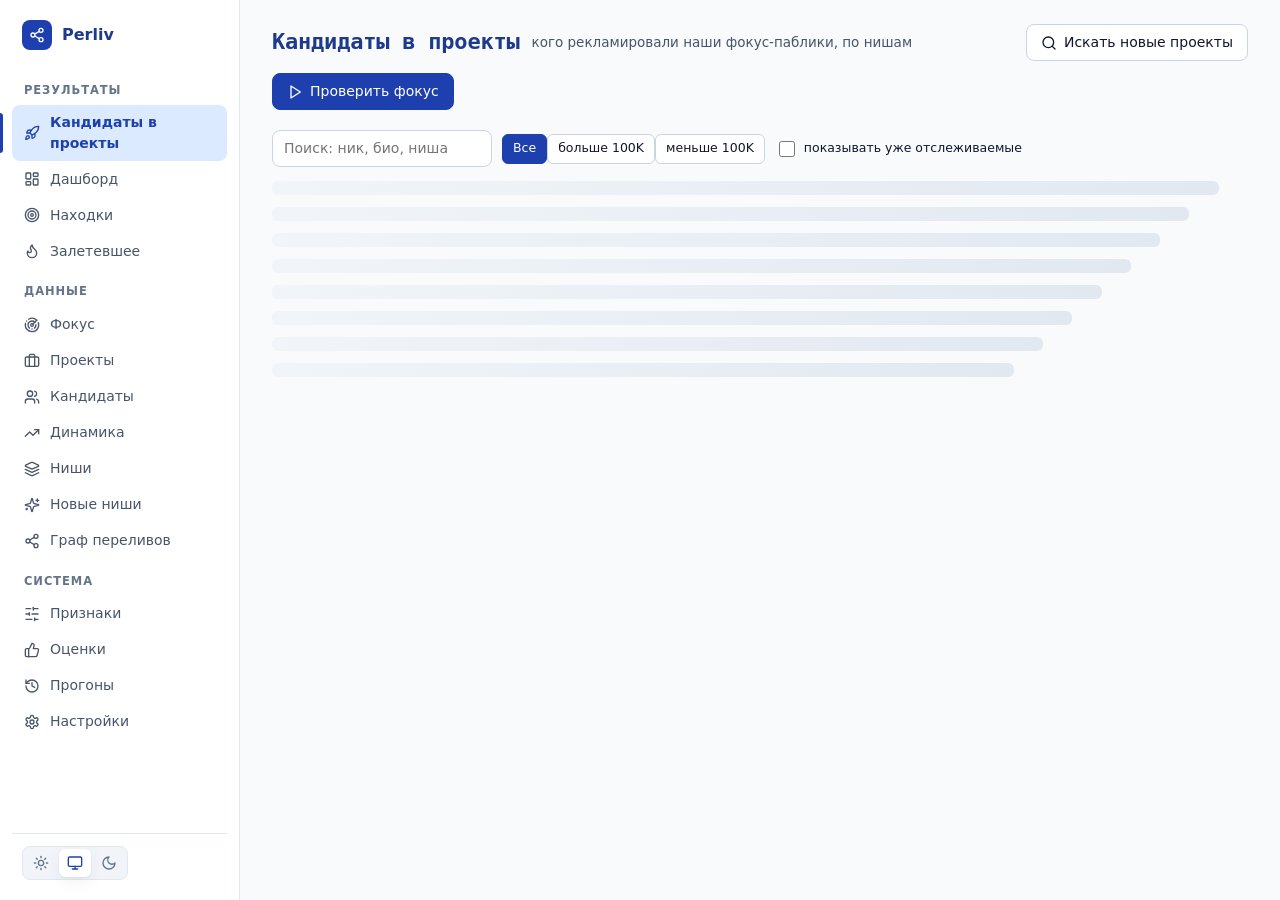
==== index.html @ 7c4a5ea0 "Add files via upload" ====
<!doctype html>
<html lang="ru">
<head>
  <meta charset="utf-8">
  <meta name="viewport" content="width=device-width, initial-scale=1">
  <meta name="robots" content="noindex, nofollow">
  <meta name="referrer" content="no-referrer">
  <meta http-equiv="Content-Security-Policy" content="default-src 'none'; script-src 'self' 'unsafe-eval'; style-src 'self' 'unsafe-inline' https://fonts.googleapis.com; font-src https://fonts.gstatic.com; img-src 'self' data: https://perliv.tail1defb3.ts.net https://*.cdninstagram.com https://*.fbcdn.net; connect-src https://perliv.tail1defb3.ts.net; base-uri 'none'; form-action 'none'; object-src 'none'">
  <title>Perliv</title>
  <script src="config.js?v=1de189eea8"></script>
  <link rel="preconnect" href="https://fonts.googleapis.com">
  <link rel="preconnect" href="https://fonts.gstatic.com" crossorigin>
  <link href="https://fonts.googleapis.com/css2?family=Fira+Code:wght@400;500;600&family=Fira+Sans:wght@400;500;600;700&display=swap" rel="stylesheet">
  <link rel="stylesheet" href="style.css?v=ed59b967a3">
  <script src="vendor/vue.global.prod.js"></script>
  <script src="vendor/chart.umd.min.js"></script>
  <script src="vendor/cytoscape.min.js"></script>
  <script src="icons.js?v=b8cd7720ce"></script>
</head>
<body>
<div id="app" v-cloak></div>
<script src="app.js?v=ed44a985e6"></script>
</body>
</html>
---- style.css ----
/* Perliv — design system "Data-Dense Dashboard" (ui-ux-pro-max): Fira Sans / Fira Code, blue data + amber highlights,
   light and dark themes from one set of semantic tokens. Components never use raw hex — only these variables. */
:root {
  --bg: #f8fafc;
  --bg2: #f1f5f9;          /* inputs, wells, table heads */
  --card: #ffffff;
  --card2: #f8fafc;        /* raised element inside a card */
  --line: #e2e8f0;
  --line2: #cbd5e1;        /* hover / strong border */
  --text: #0f172a;
  --heading: #1e3a8a;
  --muted: #475569;        /* 7.5:1 on white */
  --dim: #64748b;          /* 4.8:1 on white — smallest text never goes lighter than this */
  --primary: #1e40af;
  --primary-hover: #1e3a8a;
  --on-primary: #ffffff;
  --primary-soft: #dbeafe;
  --accent: #b45309;       /* amber, readable as text */
  --accent-soft: #fef3c7;
  --good: #15803d;  --good-soft: #dcfce7;
  --warn: #b45309;  --warn-soft: #fef3c7;
  --bad: #b91c1c;   --bad-soft: #fee2e2;
  --info: #0e7490;  --info-soft: #cffafe;
  --violet: #6d28d9; --violet-soft: #ede9fe;
  --ring: #1e40af;
  --shadow: 0 1px 2px rgba(15, 23, 42, .06), 0 4px 16px rgba(15, 23, 42, .06);
  --shadow-lg: 0 12px 32px rgba(15, 23, 42, .14);
  --overlay: rgba(15, 23, 42, .55);
  --radius: 10px;
  --radius-sm: 6px;
  --font: "Fira Sans", system-ui, -apple-system, "Segoe UI", sans-serif;
  --mono: "Fira Code", ui-monospace, "SF Mono", Consolas, monospace;
  --ease: cubic-bezier(.2, .8, .2, 1);
  color-scheme: light;
}
:root[data-theme="dark"] {
  --bg: #0b1120; --bg2: #0f172a; --card: #111a2e; --card2: #16213a;
  --line: #1e2b45; --line2: #2c3d5f;
  --text: #e2e8f0; --heading: #e2e8f0; --muted: #a3b1c6; --dim: #8796ad;
  --primary: #3b82f6; --primary-hover: #60a5fa; --on-primary: #ffffff; --primary-soft: rgba(59, 130, 246, .16);
  --accent: #fbbf24; --accent-soft: rgba(251, 191, 36, .14);
  --good: #4ade80; --good-soft: rgba(74, 222, 128, .13);
  --warn: #fbbf24; --warn-soft: rgba(251, 191, 36, .13);
  --bad: #f87171;  --bad-soft: rgba(248, 113, 113, .13);
  --info: #22d3ee; --info-soft: rgba(34, 211, 238, .12);
  --violet: #a78bfa; --violet-soft: rgba(167, 139, 250, .15);
  --ring: #60a5fa;
  --shadow: 0 1px 2px rgba(0, 0, 0, .3); --shadow-lg: 0 16px 40px rgba(0, 0, 0, .45); --overlay: rgba(2, 6, 23, .7);
  color-scheme: dark;
}
@media (prefers-color-scheme: dark) {
  :root:not([data-theme="light"]):not([data-theme="dark"]) {
    --bg: #0b1120; --bg2: #0f172a; --card: #111a2e; --card2: #16213a;
    --line: #1e2b45; --line2: #2c3d5f;
    --text: #e2e8f0; --heading: #e2e8f0; --muted: #a3b1c6; --dim: #8796ad;
    --primary: #3b82f6; --primary-hover: #60a5fa; --on-primary: #ffffff; --primary-soft: rgba(59, 130, 246, .16);
    --accent: #fbbf24; --accent-soft: rgba(251, 191, 36, .14);
    --good: #4ade80; --good-soft: rgba(74, 222, 128, .13);
    --warn: #fbbf24; --warn-soft: rgba(251, 191, 36, .13);
    --bad: #f87171;  --bad-soft: rgba(248, 113, 113, .13);
    --info: #22d3ee; --info-soft: rgba(34, 211, 238, .12);
    --violet: #a78bfa; --violet-soft: rgba(167, 139, 250, .15);
    --ring: #60a5fa;
    --shadow: 0 1px 2px rgba(0, 0, 0, .3); --shadow-lg: 0 16px 40px rgba(0, 0, 0, .45); --overlay: rgba(2, 6, 23, .7);
    color-scheme: dark;
  }
}

* { box-sizing: border-box; }
html, body { margin: 0; min-height: 100%; }
body { background: var(--bg); color: var(--text); font: 14px/1.5 var(--font); -webkit-font-smoothing: antialiased; }
a { color: inherit; text-decoration: none; }
a:hover { color: var(--primary); }
button { font: inherit; color: inherit; }
[v-cloak] { display: none; }
:focus-visible { outline: 2px solid var(--ring); outline-offset: 2px; border-radius: 4px; }
::selection { background: var(--primary-soft); }
.ic { width: 16px; height: 16px; flex: none; stroke-width: 2; vertical-align: -3px; }
.ic.sm { width: 14px; height: 14px; }
.ic.lg { width: 20px; height: 20px; }
.ic.xl { width: 32px; height: 32px; stroke-width: 1.5; }
.spin { animation: spin 1s linear infinite; }
@keyframes spin { to { transform: rotate(360deg); } }

/* ---------- shell ---------- */
.layout { display: grid; grid-template-columns: 240px 1fr; min-height: 100vh; }
.side {
  position: sticky; top: 0; height: 100vh; overflow-y: auto; padding: 16px 12px; border-right: 1px solid var(--line);
  background: var(--card); display: flex; flex-direction: column; gap: 2px; z-index: 30;
}
.brand { display: flex; align-items: center; gap: 10px; padding: 4px 10px 16px; font-weight: 700; font-size: 16px; color: var(--heading); }
.brand .logo { width: 30px; height: 30px; border-radius: 8px; display: grid; place-items: center; background: var(--primary); color: var(--on-primary); }
.nav-group { font-size: 11.5px; font-weight: 600; text-transform: uppercase; letter-spacing: .08em; color: var(--dim); padding: 14px 12px 6px; }
.nav a {
  position: relative; display: flex; align-items: center; gap: 10px; min-height: 36px; padding: 7px 12px; border-radius: 8px;
  color: var(--muted); font-weight: 500; transition: background .15s var(--ease), color .15s var(--ease);
}
.nav a:hover { background: var(--bg2); color: var(--text); }
.nav a.on { background: var(--primary-soft); color: var(--primary); font-weight: 600; }
.nav a.on::before { content: ""; position: absolute; left: -12px; top: 8px; bottom: 8px; width: 3px; border-radius: 0 3px 3px 0; background: var(--primary); }
.nav .badge { margin-left: auto; }
.side .foot { margin-top: auto; padding: 12px 10px 4px; display: flex; flex-direction: column; gap: 10px; font-size: 12.5px; color: var(--dim); border-top: 1px solid var(--line); }
.theme-switch { display: inline-flex; background: var(--bg2); border: 1px solid var(--line); border-radius: 8px; padding: 2px; gap: 2px; width: fit-content; }
.theme-switch button { display: grid; place-items: center; width: 32px; height: 28px; border: 0; background: none; border-radius: 6px; cursor: pointer; color: var(--dim); }
.theme-switch button:hover { color: var(--text); }
.theme-switch button.on { background: var(--card); color: var(--primary); box-shadow: var(--shadow); }
.topbar { display: none; }
.scrim { display: none; }

.main { padding: 24px 32px 64px; max-width: 1560px; width: 100%; min-width: 0; }
.head { display: flex; align-items: center; gap: 12px; margin-bottom: 20px; flex-wrap: wrap; }
.head h1 { font: 600 22px/1.3 var(--mono); margin: 0; letter-spacing: -.01em; color: var(--heading); }
.head .sub { color: var(--muted); font-size: 13.5px; }
.head .sp { flex: 1; }

/* ---------- surfaces ---------- */
.card { background: var(--card); border: 1px solid var(--line); border-radius: var(--radius); padding: 16px 18px; box-shadow: var(--shadow); min-width: 0; }
.card h3 { margin: 0 0 12px; font-size: 12px; color: var(--dim); font-weight: 600; text-transform: uppercase; letter-spacing: .07em; }
.grid { display: grid; gap: 16px; }
.g2 { grid-template-columns: repeat(2, minmax(0, 1fr)); }
.g3 { grid-template-columns: repeat(3, minmax(0, 1fr)); }
.split { display: grid; grid-template-columns: minmax(0, 1.4fr) minmax(0, 1fr); gap: 16px; }
.kpis { display: grid; grid-template-columns: repeat(auto-fill, minmax(176px, 1fr)); gap: 12px; margin-bottom: 18px; }
.kpi { padding: 14px 16px; display: flex; flex-direction: column; gap: 2px; transition: border-color .15s var(--ease), box-shadow .15s var(--ease); }
a.kpi:hover { border-color: var(--primary); color: inherit; box-shadow: var(--shadow-lg); }
.kpi .v { font: 600 26px/1.2 var(--mono); letter-spacing: -.02em; color: var(--heading); display: flex; align-items: center; gap: 8px; }
.kpi .l { color: var(--muted); font-size: 12.5px; line-height: 1.4; }
.kpi.accent { border-color: var(--primary); box-shadow: inset 3px 0 0 var(--primary), var(--shadow); }

/* ---------- controls ---------- */
.btn {
  display: inline-flex; align-items: center; justify-content: center; gap: 7px; min-height: 36px; padding: 7px 14px; border-radius: 8px;
  border: 1px solid var(--line2); background: var(--card); cursor: pointer; font-weight: 500; white-space: nowrap; color: var(--text);
  transition: background .15s var(--ease), border-color .15s var(--ease), color .15s var(--ease);
}
.btn:hover { border-color: var(--primary); color: var(--primary); }
.btn.primary { background: var(--primary); border-color: var(--primary); color: var(--on-primary); }
.btn.primary:hover { background: var(--primary-hover); border-color: var(--primary-hover); color: var(--on-primary); }
.btn.good { background: var(--good-soft); border-color: transparent; color: var(--good); }
.btn.good:hover { border-color: var(--good); }
.btn.bad { background: var(--bad-soft); border-color: transparent; color: var(--bad); }
.btn.bad:hover { border-color: var(--bad); }
.btn.ghost { background: none; border-color: transparent; color: var(--muted); }
.btn.ghost:hover { background: var(--bg2); color: var(--text); }
.btn.sm { min-height: 30px; padding: 4px 10px; font-size: 12.5px; border-radius: 6px; gap: 5px; }
.btn.icon { padding: 0; width: 32px; min-height: 32px; }
.btn:disabled { opacity: .5; cursor: not-allowed; }

.chip {
  display: inline-flex; align-items: center; gap: 4px; padding: 1px 8px; border-radius: 99px; font-size: 12px; line-height: 20px;
  background: var(--bg2); border: 1px solid var(--line); color: var(--muted); white-space: nowrap; max-width: 100%; overflow: hidden; text-overflow: ellipsis;
}
a.chip, .chip[role="button"] { cursor: pointer; transition: border-color .15s var(--ease), color .15s var(--ease); }
a.chip:hover { border-color: var(--primary); color: var(--primary); }
.chip.p { color: var(--violet); border-color: transparent; background: var(--violet-soft); }
.chip.c { color: var(--info); border-color: transparent; background: var(--info-soft); }
.chip.g { color: var(--good); border-color: transparent; background: var(--good-soft); }
.chip.w { color: var(--warn); border-color: transparent; background: var(--warn-soft); }
.chip.r { color: var(--bad); border-color: transparent; background: var(--bad-soft); }
.badge { background: var(--accent-soft); color: var(--accent); border-radius: 99px; font: 600 11.5px/18px var(--mono); padding: 0 7px; }
.nav a.on .badge { background: var(--primary); color: var(--on-primary); }

input, textarea, select {
  background: var(--card); border: 1px solid var(--line2); color: var(--text); border-radius: 8px; padding: 7px 11px; min-height: 36px;
  font: inherit; outline: none; transition: border-color .15s var(--ease), box-shadow .15s var(--ease); max-width: 100%;
}
input:hover, textarea:hover, select:hover { border-color: var(--dim); }
input:focus, textarea:focus, select:focus { border-color: var(--primary); box-shadow: 0 0 0 3px var(--primary-soft); }
input[type="checkbox"] { min-height: 0; width: 16px; height: 16px; accent-color: var(--primary); cursor: pointer; }
textarea { width: 100%; min-height: 90px; resize: vertical; font: 12.5px/1.5 var(--mono); }
select { cursor: pointer; }
label.f { display: flex; flex-direction: column; gap: 5px; color: var(--muted); font-size: 12.5px; font-weight: 500; }

.tabs { display: flex; gap: 2px; background: var(--bg2); border: 1px solid var(--line); padding: 3px; border-radius: 10px; width: fit-content; max-width: 100%; overflow-x: auto; margin-bottom: 16px; }
.tabs button {
  display: inline-flex; align-items: center; gap: 6px; background: none; border: 0; min-height: 32px; padding: 5px 14px; border-radius: 7px;
  cursor: pointer; color: var(--muted); font-weight: 500; white-space: nowrap; transition: background .15s var(--ease), color .15s var(--ease);
}
.tabs button:hover { color: var(--text); }
.tabs button.on { background: var(--card); color: var(--primary); font-weight: 600; box-shadow: var(--shadow); }

/* ---------- people ---------- */
.av {
  width: 36px; height: 36px; border-radius: 50%; object-fit: cover; background: var(--primary-soft); flex: none;
  display: grid; place-items: center; font-weight: 600; color: var(--primary); font-size: 14px; overflow: hidden;
}
.av.lg { width: 72px; height: 72px; font-size: 26px; }
.av.sm { width: 26px; height: 26px; font-size: 11px; }
.who { display: flex; align-items: center; gap: 10px; min-width: 0; }
.who .n { font-weight: 600; overflow: hidden; text-overflow: ellipsis; white-space: nowrap; display: flex; align-items: center; gap: 4px; }
.who .n a:first-child { color: var(--text); }
.who .n a:first-child:hover { color: var(--primary); }
.who .ext { color: var(--dim); display: inline-grid; }
.who .ext:hover { color: var(--primary); }
.who .s { color: var(--muted); font-size: 12.5px; overflow: hidden; text-overflow: ellipsis; white-space: nowrap; }

/* ---------- tables ---------- */
.card:has(> table), .tbl { overflow-x: auto; }
table { width: 100%; border-collapse: separate; border-spacing: 0; }
th {
  position: sticky; top: 0; z-index: 1; text-align: left; color: var(--dim); font-weight: 600; font-size: 11.5px; text-transform: uppercase;
  letter-spacing: .06em; padding: 8px 10px; border-bottom: 1px solid var(--line); background: var(--card); white-space: nowrap;
}
td { padding: 9px 10px; border-bottom: 1px solid var(--line); vertical-align: middle; overflow-wrap: anywhere; }
td.num, td .btn, td .chip { overflow-wrap: normal; }
tr:last-child td { border-bottom: 0; }
tbody tr, table tr { transition: background .12s var(--ease); }
tr:hover td { background: var(--bg2); }
tr.click { cursor: pointer; }
.num { text-align: right; font-family: var(--mono); font-variant-numeric: tabular-nums; }
td.num b { font-weight: 600; }
.muted { color: var(--muted); }
.dim { color: var(--dim); }
.small { font-size: 12.5px; }
.bio { color: var(--muted); font-size: 12.5px; white-space: pre-line; max-height: 4.5em; overflow: hidden; line-height: 1.5; }
.row { display: flex; align-items: center; gap: 10px; flex-wrap: wrap; }
.sp { flex: 1; }
.help { color: var(--dim); font-size: 12.5px; line-height: 1.55; }
.status-line { display: flex; gap: 8px 18px; flex-wrap: wrap; color: var(--muted); font-size: 12.5px; }
.status-line b { color: var(--text); font-weight: 600; }
.up { color: var(--good); }
.down { color: var(--bad); }

/* ---------- cards & feeds ---------- */
.cards { display: grid; grid-template-columns: repeat(auto-fill, minmax(300px, 1fr)); gap: 14px; }
.login-wrap { min-height: 100vh; display: grid; place-items: center; padding: 16px; background: var(--bg); }
.login { width: min(360px, 100%); display: flex; flex-direction: column; gap: 10px; }
.login input[type=password] { width: 100%; }
.niche-grid { display: grid; grid-template-columns: repeat(auto-fill, minmax(260px, 1fr)); gap: 12px; }
.niche-card { display: flex; flex-direction: column; gap: 8px; min-height: 150px; color: inherit; text-decoration: none;
  transition: border-color .15s var(--ease), box-shadow .15s var(--ease); }
.niche-card:hover, .niche-card:focus-visible { border-color: var(--primary); box-shadow: var(--shadow-lg); }
.niche-card h2 { margin: 0; font: 600 15px/1.3 var(--mono); color: var(--heading); text-transform: capitalize; }
.nc-desc { color: var(--muted); font-size: 12.5px; line-height: 1.5; display: -webkit-box; -webkit-line-clamp: 3; -webkit-box-orient: vertical; overflow: hidden; }
.nc-avs { display: flex; }
.nc-avs .av { border: 2px solid var(--card); margin-left: -6px; }
.nc-avs .av:first-child { margin-left: 0; }
.pcard { cursor: pointer; display: flex; flex-direction: column; gap: 12px; transition: border-color .15s var(--ease), box-shadow .15s var(--ease); }
.pcard:hover { border-color: var(--primary); box-shadow: var(--shadow-lg); }
.stats3 { display: grid; grid-template-columns: repeat(3, 1fr); gap: 8px; }
.stats3 div { background: var(--bg2); border-radius: 8px; padding: 8px 10px; }
.stats3 b { display: block; font: 600 15px/1.3 var(--mono); }
.stats3 span { color: var(--dim); font-size: 12px; }

.progress { height: 6px; background: var(--bg2); border-radius: 99px; overflow: hidden; }
.progress > div { height: 100%; background: var(--primary); transition: width .4s var(--ease); }
.pulse { width: 8px; height: 8px; border-radius: 50%; background: var(--good); box-shadow: 0 0 0 0 var(--good-soft); animation: pulse 1.6s infinite; flex: none; }
@keyframes pulse { 70% { box-shadow: 0 0 0 8px transparent; } 100% { box-shadow: 0 0 0 0 transparent; } }
.dot { width: 8px; height: 8px; border-radius: 50%; display: inline-block; flex: none; }

.feed { display: grid; grid-template-columns: repeat(auto-fill, minmax(160px, 1fr)); gap: 10px; }
.post { position: relative; border-radius: 8px; overflow: hidden; background: var(--bg2); aspect-ratio: 4/5; border: 1px solid var(--line); display: block; transition: border-color .15s var(--ease); }
.post:hover { border-color: var(--primary); }
.post img { width: 100%; height: 100%; object-fit: cover; display: block; }
.post .cap { position: absolute; inset: auto 0 0 0; padding: 22px 8px 8px; font-size: 12px; color: #fff; line-height: 1.4; background: linear-gradient(transparent, rgba(0, 0, 0, .82)); }
.post .ph { width: 100%; height: 100%; display: grid; place-items: center; color: var(--dim); font-size: 12px; padding: 10px; text-align: center; }
.post.gone img { filter: grayscale(1); opacity: .45; }
.post .gone-chip { position: absolute; top: 6px; left: 6px; }
.post .n-media { position: absolute; top: 6px; right: 6px; background: rgba(0, 0, 0, .62); color: #fff; border-color: transparent; }
.post .n-media.g { background: #15803d; color: #fff; right: auto; left: 6px; }
.vcard { display: flex; flex-direction: column; background: var(--card); border: 1px solid var(--line); border-radius: var(--radius); overflow: hidden; }
.vcard .post { border: 0; border-radius: 0; }
.vcard .meta { padding: 8px 10px 10px; display: flex; flex-direction: column; gap: 4px; font-size: 12.5px; }

/* ---------- states ---------- */
.empty { display: flex; flex-direction: column; align-items: center; gap: 8px; text-align: center; color: var(--muted); padding: 36px 16px; }
.empty .ic { color: var(--dim); }
.skel { display: grid; gap: 12px; }
.skel i { display: block; height: 14px; border-radius: 6px; background: linear-gradient(90deg, var(--bg2), var(--line), var(--bg2)); background-size: 200% 100%; animation: shimmer 1.4s infinite; }
.skel i.blk { height: 92px; border-radius: var(--radius); }
@keyframes shimmer { to { background-position: -200% 0; } }

pre.log { background: var(--bg2); border: 1px solid var(--line); border-radius: 8px; padding: 14px; max-height: 560px; overflow: auto; margin: 0;
          font: 12px/1.6 var(--mono); white-space: pre-wrap; color: var(--text); }
.toast { position: fixed; right: 20px; bottom: 20px; display: flex; gap: 10px; align-items: flex-start; background: var(--card); color: var(--text);
         border: 1px solid var(--line); border-left: 3px solid var(--good); padding: 12px 16px; border-radius: 10px; box-shadow: var(--shadow-lg);
         z-index: 60; max-width: min(440px, calc(100vw - 40px)); animation: toast-in .2s var(--ease); }
.toast.err { border-left-color: var(--bad); }
@keyframes toast-in { from { opacity: 0; transform: translateY(8px); } }
.spark { display: block; }

/* ---------- votes ---------- */
.vote { display: inline-flex; align-items: center; gap: 4px; flex-wrap: wrap; }
.vb { display: inline-grid; place-items: center; width: 32px; height: 30px; background: var(--card); border: 1px solid var(--line2); border-radius: 6px;
      cursor: pointer; color: var(--dim); transition: color .15s var(--ease), border-color .15s var(--ease), background .15s var(--ease); }
.vb:hover { color: var(--good); border-color: var(--good); }
.vb.down:hover { color: var(--bad); border-color: var(--bad); }
.vb.on { color: var(--good); background: var(--good-soft); border-color: var(--good); }
.vb.down.on { color: var(--bad); background: var(--bad-soft); border-color: var(--bad); }
.reasons { display: inline-flex; gap: 4px; flex-wrap: wrap; }
.reasons .chip { cursor: pointer; }
.reasons .chip:hover { color: var(--text); border-color: var(--line2); }

/* ---------- graph / misc ---------- */
#cy { width: 100%; height: calc(100vh - 190px); min-height: 520px; border-radius: var(--radius); background: var(--card); border: 1px solid var(--line); }
.graph-wrap { position: relative; }
.graph-wrap #cy { height: calc(100vh - 230px); }
.gpanel { position: absolute; top: 12px; right: 12px; width: 320px; max-height: calc(100% - 24px); overflow: auto; box-shadow: var(--shadow-lg); }
.legend { display: flex; gap: 14px; flex-wrap: wrap; color: var(--muted); font-size: 12.5px; }
.legend-card .lg { display: flex; gap: 10px; align-items: flex-start; font-size: 13px; padding: 5px 0; color: var(--muted); }
.legend-card .lg b { color: var(--text); }
.legend-card .lg .dot { width: 12px; height: 12px; margin-top: 3px; }
.legend-card .lg-title, .lg-title { font-size: 11.5px; font-weight: 600; text-transform: uppercase; letter-spacing: .07em; color: var(--dim); margin: 2px 0 6px; }
.ln { width: 26px; height: 3px; flex: none; margin-top: 8px; border-radius: 2px; display: inline-block; }
.ln.dash { height: 0; border-top: 2px dashed; background: none; }
.teardown { font-size: 13.5px; line-height: 1.55; }
.teardown ul, .teardown ol { margin: 0; padding-left: 18px; }
.acc-head { display: grid; grid-template-columns: auto minmax(0, 1fr) minmax(280px, 340px); gap: 18px; align-items: start; }
.acc-side { display: flex; flex-direction: column; gap: 8px; }
.acc-side .row { justify-content: flex-end; }
@media (max-width: 1100px) { .acc-head { grid-template-columns: auto minmax(0, 1fr); } .acc-side { grid-column: 1 / -1; } .acc-side .row { justify-content: flex-start; } }
@media (max-width: 480px) { .acc-head { grid-template-columns: minmax(0, 1fr); } }
.find-row { display: grid; grid-template-columns: 250px minmax(0, 1fr) 290px; gap: 18px; align-items: start; }
.find-row .teardown { grid-column: 1 / -1; }
@media (max-width: 1100px) { .find-row { grid-template-columns: 220px minmax(0, 1fr); } .find-row > :last-child { grid-column: 1 / -1; } }
@media (max-width: 640px) { .find-row { grid-template-columns: minmax(0, 1fr); } }
.niche h2 { margin: 0; font: 600 16px/1.3 var(--mono); text-transform: capitalize; color: var(--heading); }
.callout { display: flex; gap: 12px; align-items: flex-start; padding: 12px 14px; border-radius: var(--radius); background: var(--accent-soft); color: var(--text); border: 1px solid transparent; }
.callout .ic { color: var(--accent); margin-top: 2px; }
.callout.info { background: var(--primary-soft); }
.callout.info .ic { color: var(--primary); }

@media (prefers-reduced-motion: reduce) {
  *, *::before, *::after { animation-duration: .01ms !important; animation-iteration-count: 1 !important; transition-duration: .01ms !important; }
}

/* ---------- responsive: 1024 / 768 / 375 ---------- */
@media (max-width: 1100px) {
  .split, .g3 { grid-template-columns: minmax(0, 1fr); }
}
@media (max-width: 900px) {
  .layout { grid-template-columns: minmax(0, 1fr); }
  .side { position: fixed; left: 0; top: 0; bottom: 0; width: 264px; transform: translateX(-100%); transition: transform .2s var(--ease); box-shadow: var(--shadow-lg); }
  .layout.menu-open .side { transform: none; }
  .layout.menu-open .scrim { display: block; position: fixed; inset: 0; background: var(--overlay); z-index: 25; }
  .topbar { display: flex; align-items: center; gap: 10px; position: sticky; top: 0; z-index: 20; padding: 10px 16px; background: var(--card); border-bottom: 1px solid var(--line); }
  .topbar .brand { padding: 0; }
  .main { padding: 16px 16px 48px; }
  .g2 { grid-template-columns: minmax(0, 1fr); }
  .gpanel { position: static; width: auto; margin-top: 12px; }
}
@media (max-width: 480px) {
  .head h1 { font-size: 19px; }
  .kpis { grid-template-columns: repeat(2, minmax(0, 1fr)); }
  .kpi .v { font-size: 21px; }
  .cards { grid-template-columns: minmax(0, 1fr); }
  .feed { grid-template-columns: repeat(2, minmax(0, 1fr)); }
}
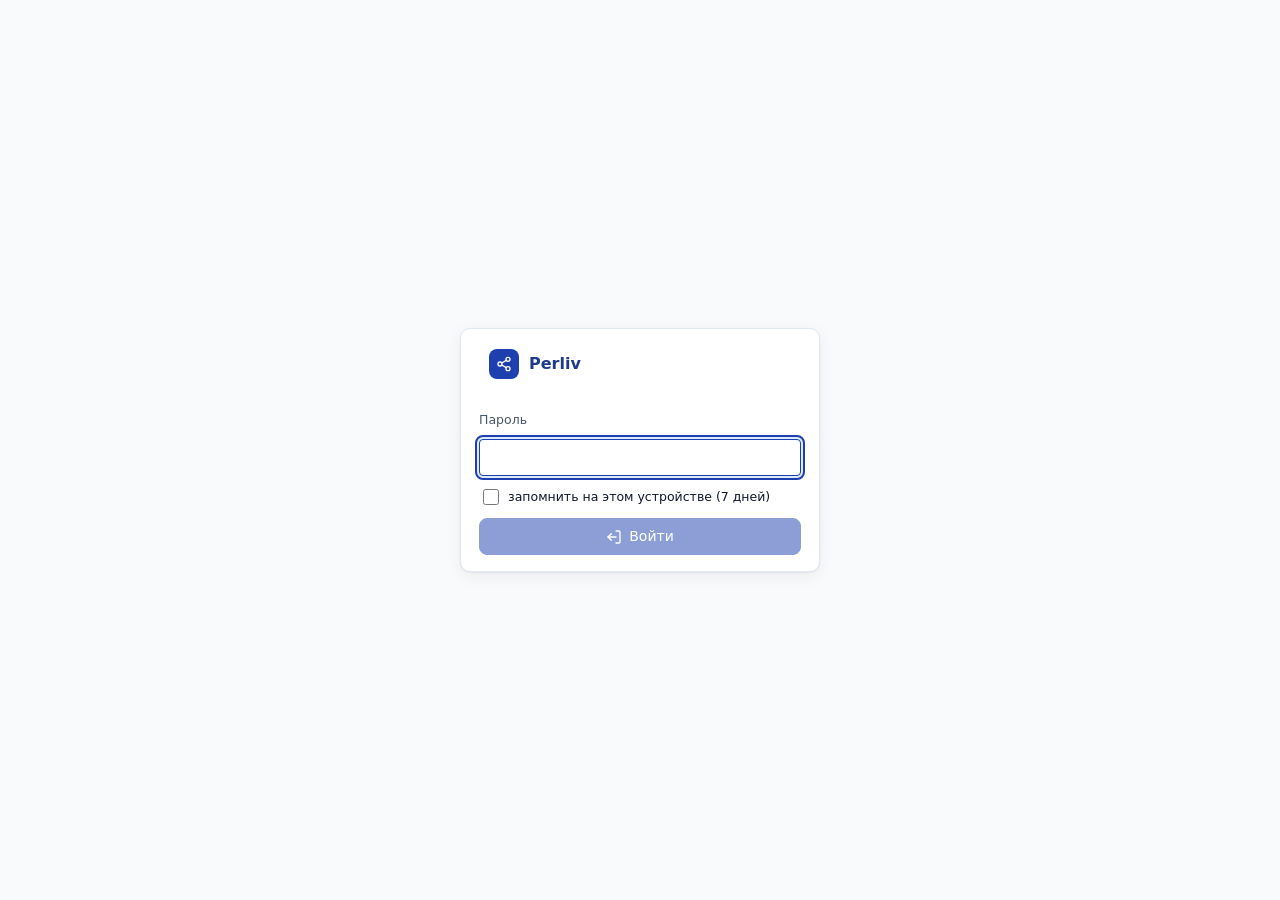
==== commit fea1f5a6: "Add files via upload" ====
--- a/index.html
+++ b/index.html
@@ -1,24 +1,24 @@
-<!doctype html>
-<html lang="ru">
-<head>
-  <meta charset="utf-8">
-  <meta name="viewport" content="width=device-width, initial-scale=1">
-  <meta name="robots" content="noindex, nofollow">
-  <meta name="referrer" content="no-referrer">
-  <meta http-equiv="Content-Security-Policy" content="default-src 'none'; script-src 'self' 'unsafe-eval'; style-src 'self' 'unsafe-inline' https://fonts.googleapis.com; font-src https://fonts.gstatic.com; img-src 'self' data: https://perliv.tail1defb3.ts.net https://*.cdninstagram.com https://*.fbcdn.net; connect-src https://perliv.tail1defb3.ts.net; base-uri 'none'; form-action 'none'; object-src 'none'">
-  <title>Perliv</title>
-  <script src="config.js?v=1de189eea8"></script>
-  <link rel="preconnect" href="https://fonts.googleapis.com">
-  <link rel="preconnect" href="https://fonts.gstatic.com" crossorigin>
-  <link href="https://fonts.googleapis.com/css2?family=Fira+Code:wght@400;500;600&family=Fira+Sans:wght@400;500;600;700&display=swap" rel="stylesheet">
-  <link rel="stylesheet" href="style.css?v=ed59b967a3">
-  <script src="vendor/vue.global.prod.js"></script>
-  <script src="vendor/chart.umd.min.js"></script>
-  <script src="vendor/cytoscape.min.js"></script>
-  <script src="icons.js?v=b8cd7720ce"></script>
-</head>
-<body>
-<div id="app" v-cloak></div>
-<script src="app.js?v=ed44a985e6"></script>
-</body>
-</html>
+<!doctype html>
+<html lang="ru">
+<head>
+  <meta charset="utf-8">
+  <meta name="viewport" content="width=device-width, initial-scale=1">
+  <meta name="robots" content="noindex, nofollow">
+  <meta name="referrer" content="no-referrer">
+  <meta http-equiv="Content-Security-Policy" content="default-src 'none'; script-src 'self' 'unsafe-eval'; style-src 'self' 'unsafe-inline' https://fonts.googleapis.com; font-src https://fonts.gstatic.com; img-src 'self' data: https://perliv.tail1defb3.ts.net https://*.cdninstagram.com https://*.fbcdn.net; connect-src https://perliv.tail1defb3.ts.net; base-uri 'none'; form-action 'none'; object-src 'none'">
+  <title>Perliv</title>
+  <script src="config.js?v=7c8805c3c3"></script>
+  <link rel="preconnect" href="https://fonts.googleapis.com">
+  <link rel="preconnect" href="https://fonts.gstatic.com" crossorigin>
+  <link href="https://fonts.googleapis.com/css2?family=Fira+Code:wght@400;500;600&family=Fira+Sans:wght@400;500;600;700&display=swap" rel="stylesheet">
+  <link rel="stylesheet" href="style.css?v=ed59b967a3">
+  <script src="vendor/vue.global.prod.js"></script>
+  <script src="vendor/chart.umd.min.js"></script>
+  <script src="vendor/cytoscape.min.js"></script>
+  <script src="icons.js?v=b8cd7720ce"></script>
+</head>
+<body>
+<div id="app" v-cloak></div>
+<script src="app.js?v=25f34d2b83"></script>
+</body>
+</html>
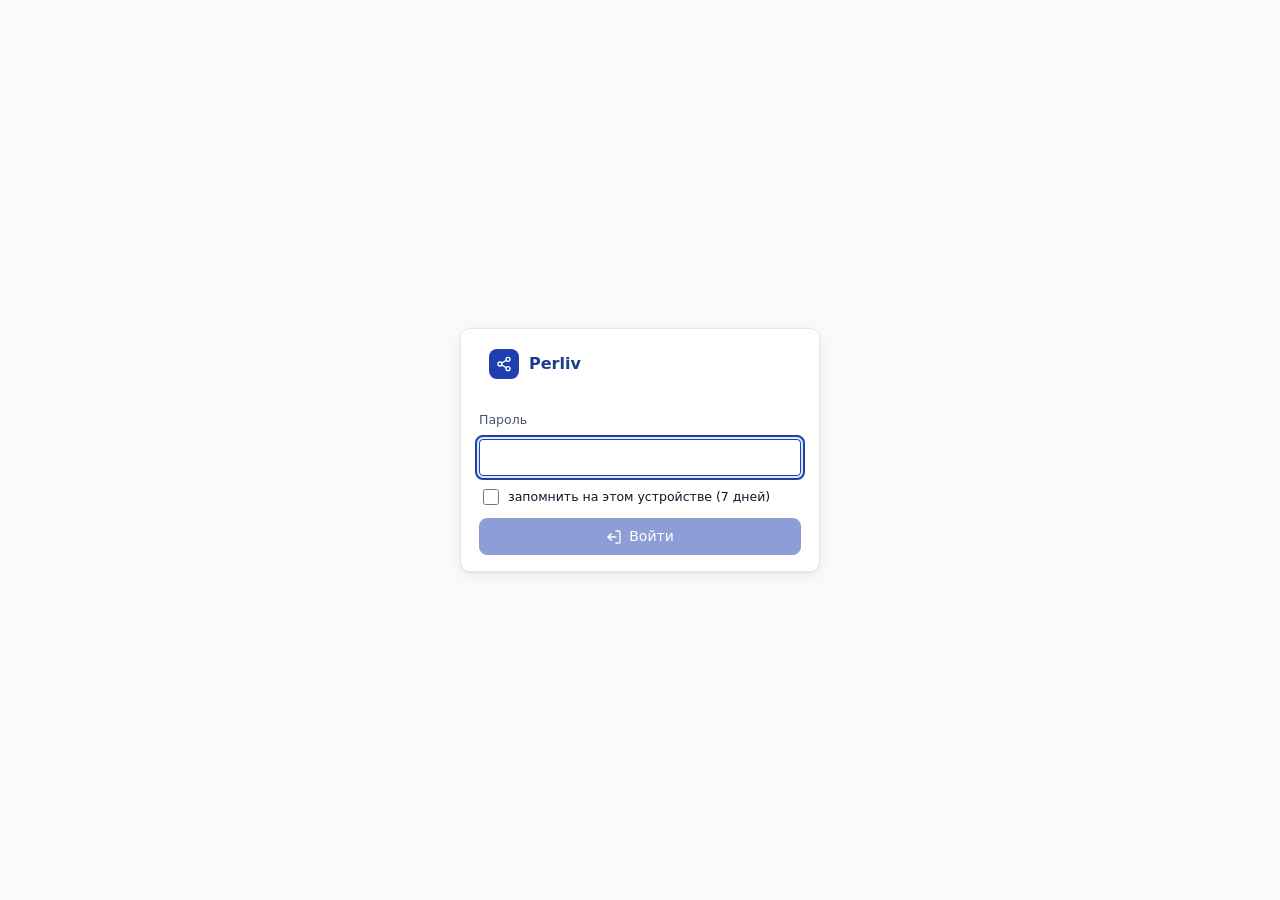
==== commit 08b2f377: "Add files via upload" ====
--- a/index.html
+++ b/index.html
@@ -11,7 +11,7 @@
   <link rel="preconnect" href="https://fonts.googleapis.com">
   <link rel="preconnect" href="https://fonts.gstatic.com" crossorigin>
   <link href="https://fonts.googleapis.com/css2?family=Fira+Code:wght@400;500;600&family=Fira+Sans:wght@400;500;600;700&display=swap" rel="stylesheet">
-  <link rel="stylesheet" href="style.css?v=ed59b967a3">
+  <link rel="stylesheet" href="style.css?v=0aa0c0a8a3">
   <script src="vendor/vue.global.prod.js"></script>
   <script src="vendor/chart.umd.min.js"></script>
   <script src="vendor/cytoscape.min.js"></script>
@@ -19,6 +19,6 @@
 </head>
 <body>
 <div id="app" v-cloak></div>
-<script src="app.js?v=25f34d2b83"></script>
+<script src="app.js?v=d8ef855002"></script>
 </body>
 </html>
--- a/style.css
+++ b/style.css
@@ -346,3 +346,21 @@
   .cards { grid-template-columns: minmax(0, 1fr); }
   .feed { grid-template-columns: repeat(2, minmax(0, 1fr)); }
 }
+
+/* account card over the page: the list under it keeps its filters and scroll */
+html.modal-open, html.modal-open body { overflow: hidden; }
+.modal-wrap { position: fixed; inset: 0; z-index: 50; background: var(--overlay); display: flex; justify-content: center;
+              align-items: flex-start; padding: 32px 24px; overflow: hidden; animation: modal-fade .15s var(--ease); }
+.modal { background: var(--bg); border: 1px solid var(--line); border-radius: var(--radius); box-shadow: var(--shadow-lg);
+         width: min(1240px, 100%); max-height: calc(100vh - 64px); max-height: calc(100dvh - 64px); overflow: auto;
+         overscroll-behavior: contain; outline: none; animation: modal-in .18s var(--ease); }
+.modal-bar { position: sticky; top: 0; z-index: 2; display: flex; align-items: center; gap: 8px; padding: 10px 14px;
+             background: var(--card); border-bottom: 1px solid var(--line); }
+.modal-body { padding: 18px 20px 24px; }
+@keyframes modal-fade { from { opacity: 0; } }
+@keyframes modal-in { from { opacity: 0; transform: translateY(8px); } }
+@media (max-width: 640px) {
+  .modal-wrap { padding: 0; }
+  .modal { border-radius: 0; border: 0; max-height: 100vh; max-height: 100dvh; height: 100%; }
+  .modal-body { padding: 14px 16px 24px; }
+}
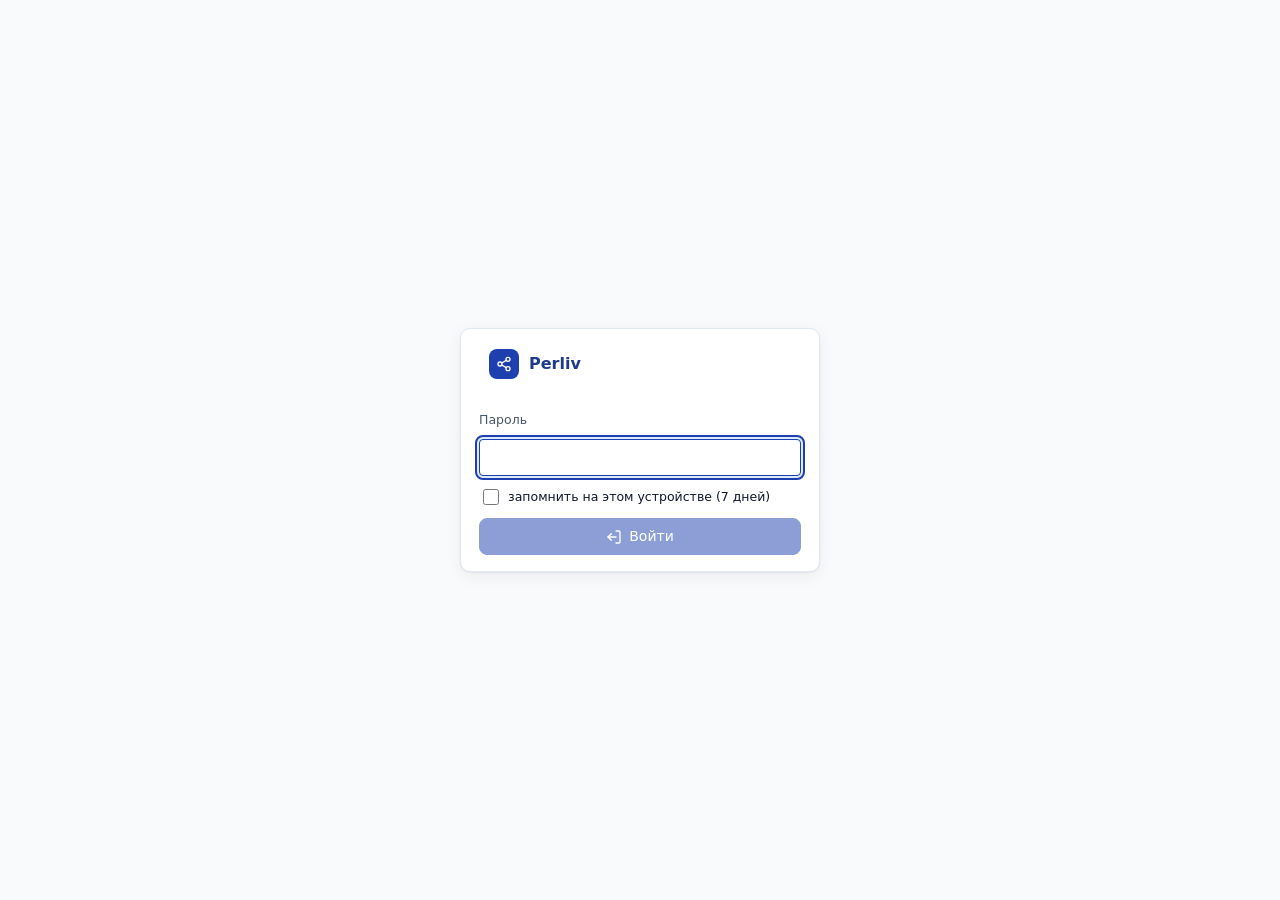
==== commit bf00000a: "Add files via upload" ====
--- a/index.html
+++ b/index.html
@@ -19,6 +19,6 @@
 </head>
 <body>
 <div id="app" v-cloak></div>
-<script src="app.js?v=d8ef855002"></script>
+<script src="app.js?v=5a9b447f00"></script>
 </body>
 </html>
